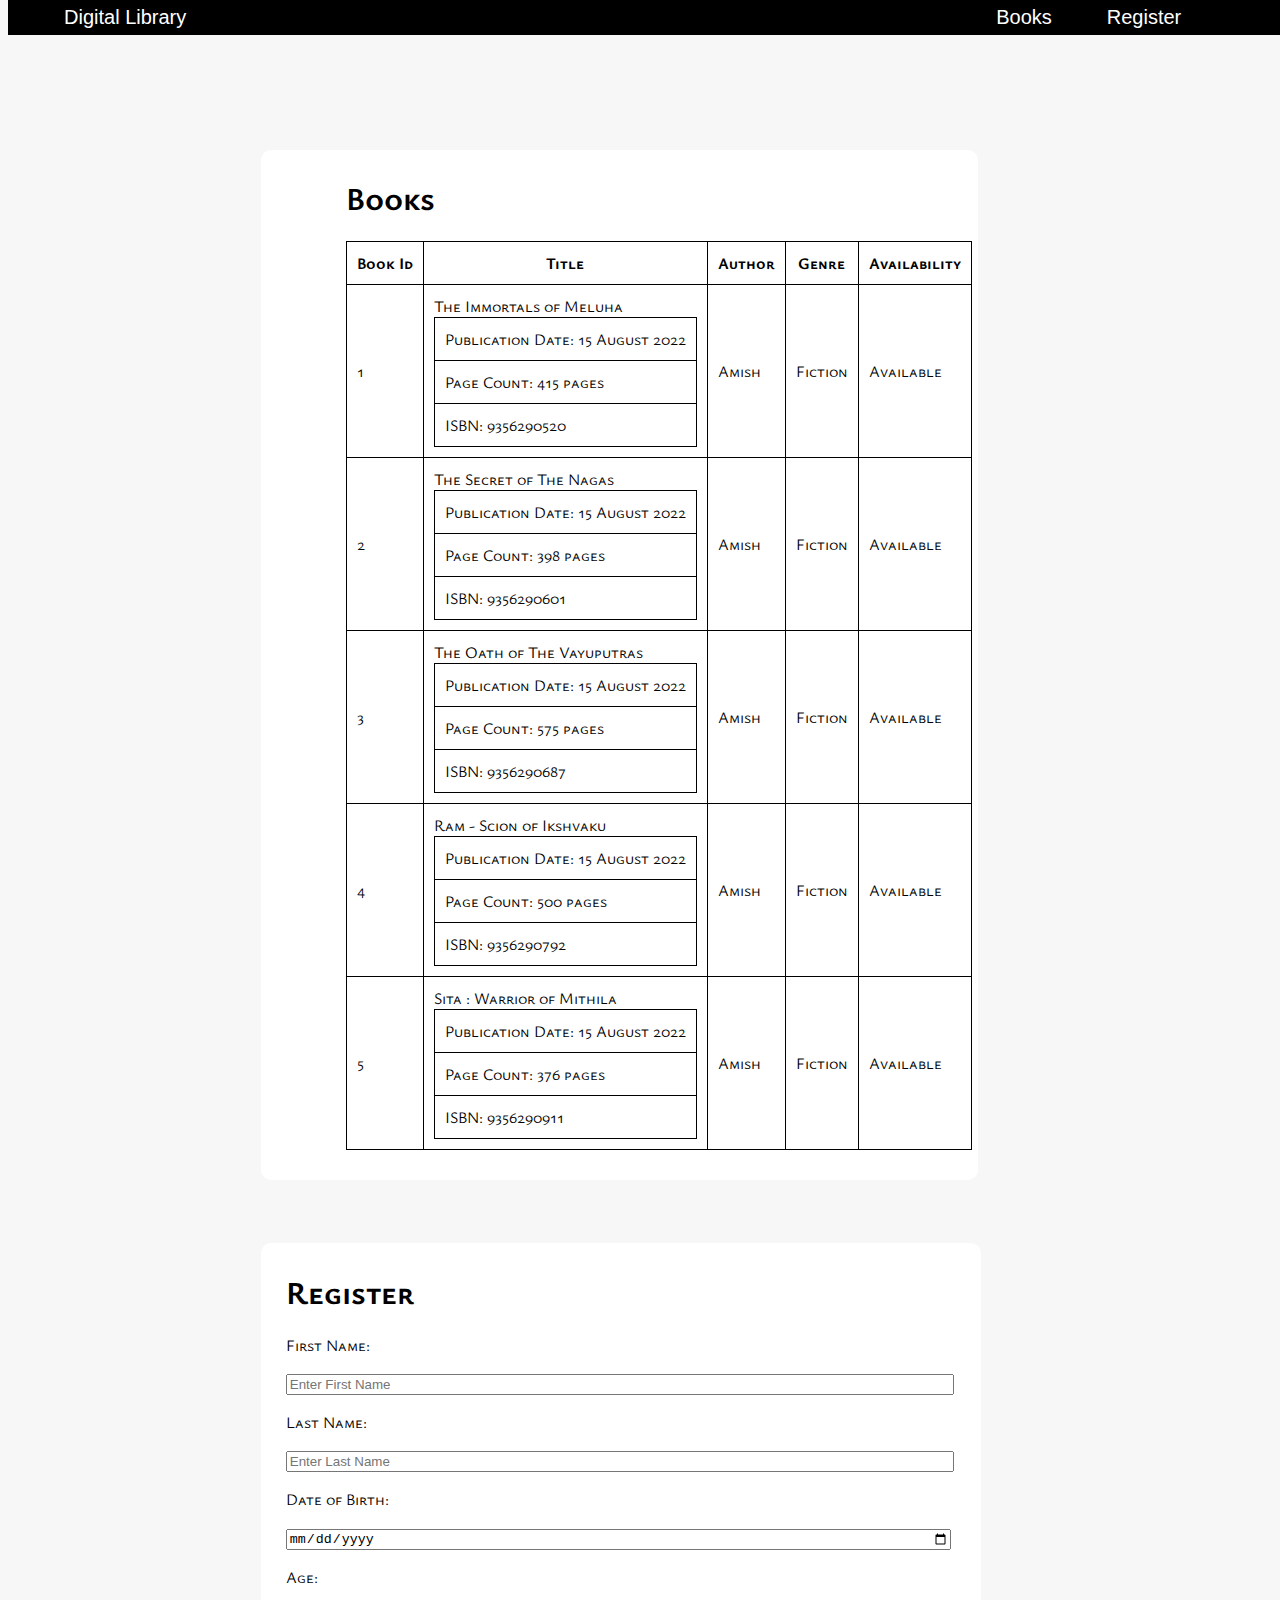
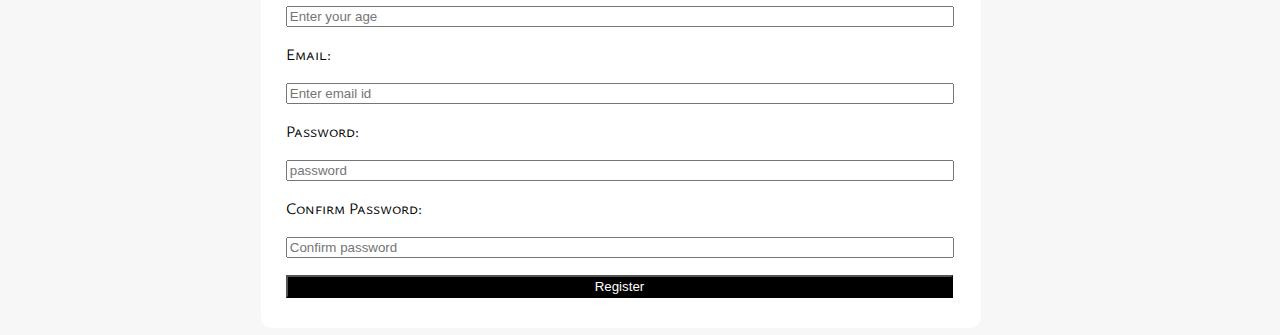
==== index.html @ 9e555ed9 "Make complete project" ====
<!DOCTYPE html>
<html lang="en">
<head>
    <meta charset="UTF-8">
    <meta name="viewport" content="width=device-width, initial-scale=1.0">
    <title>Library Management System</title>
    <link rel="stylesheet" href="libraryStyling.css">
    <link rel="preconnect" href="https://fonts.googleapis.com">
    <link rel="preconnect" href="https://fonts.gstatic.com" crossorigin>
    <link href="https://fonts.googleapis.com/css2?family=Ysabeau+SC&display=swap" rel="stylesheet">
    
</head>
<body id="libraryPage">
    <nav>
        <div class="navbar">
            <button id="library-button"><a href="#libraryPage">Digital Library</a></button>
            <button><a href="#booksPage">Books</a></button>
            <button><a href="#registerPage">Register</a></button>
        </div>
    </nav>
    <section class="booksSection" id="booksPage">
        <div>
            <h1>Books</h1>
            <table>
                <thead>
                    <tr>
                        <th>Book Id</th>
                        <th>Title</th>
                        <th>Author</th>
                        <th>Genre</th>
                        <th>Availability</th>
                    </tr>
                </thead>
                <tbody>
                    <tr>
                        <td>1</td>
                        <td>The Immortals of Meluha
                            <table>
                                <tr>
                                    <td>Publication Date: 15 August 2022</td>
                                </tr>
                                <tr>
                                    <td>Page Count: 415 pages</td>
                                </tr>
                                <tr>
                                    <td>ISBN: 9356290520</td>
                                </tr>
                            </table>
                        </td>
                        <td>Amish</td>
                        <td>Fiction</td>
                        <td>Available</td>
                    </tr>
                    <tr>
                        <td>2</td>
                        <td>The Secret of The Nagas
                            <table>
                                <tr>
                                    <td>Publication Date: 15 August 2022</td>
                                </tr>
                                <tr>
                                    <td>Page Count: 398 pages</td>
                                </tr>
                                <tr>
                                    <td>ISBN: 9356290601</td>
                                </tr>
                            </table>
                        </td>
                        <td>Amish</td>
                        <td>Fiction</td>
                        <td>Available</td>
                    </tr>
                    <tr>
                        <td>3</td>
                        <td>The Oath of The Vayuputras
                            <table>
                                <tr>
                                    <td>Publication Date: 15 August 2022</td>
                                </tr>
                                <tr>
                                    <td>Page Count: 575 pages</td>
                                </tr>
                                <tr>
                                    <td>ISBN: 9356290687</td>
                                </tr>
                            </table>
                        </td>
                        <td>Amish</td>
                        <td>Fiction</td>
                        <td>Available</td>
                    </tr>
                    <tr>
                        <td>4</td>
                        <td>Ram - Scion of Ikshvaku
                            <table>
                                <tr>
                                    <td>Publication Date: 15 August 2022</td>
                                </tr>
                                <tr>
                                    <td>Page Count: 500 pages</td>
                                </tr>
                                <tr>
                                    <td>ISBN: 9356290792</td>
                                </tr>
                            </table>
                        </td>
                        <td>Amish</td>
                        <td>Fiction</td>
                        <td>Available</td>
                    </tr>
                    <tr>
                        <td>5</td>
                        <td>Sita : Warrior of Mithila 
                            <table>
                                <tr>
                                    <td>Publication Date: 15 August 2022</td>
                                </tr>
                                <tr>
                                    <td>Page Count: 376 pages</td>
                                </tr>
                                <tr>
                                    <td>ISBN: 9356290911</td>
                                </tr>
                            </table>
                        </td>
                        <td>Amish</td>
                        <td>Fiction</td>
                        <td>Available</td>
                    </tr>
                </tbody>
            </table>
        </div>
    </section>

    <form action="" id="registerPage">
        <div class="registration">
            <h1>Register</h1>
            <p>
                <label for="firstName">First Name:</label>
            </p>
            <p>
                <input type="text" name="firstName" id="firstName" placeholder="Enter First Name" required>
            </p>
            <p>
                <label for="lastName">Last Name:</label>
            </p>
            <p>
                <input type="text" name="lastName" id="lastName" placeholder="Enter Last Name" required>
            </p>
            <p>
                <label for="dateOfBirth">Date of Birth:</label>
            </p>
            <p>
                <input type="date" name="dateOfBirth" id="dateOfBirth" required>
            </p>
            <p>
                <label for="age">Age:</label>
            </p>
            <p>
                <input type="number" name="age" id="age" placeholder="Enter your age" min="5" max="100" required>
            </p>
            <p>
                <label for="email">Email:</label>
            </p>
            <p>
                <input type="email" name="email" id="email" placeholder="Enter email id" required>
            </p>
            <p>
                <label for="password">Password:</label>
            </p>
            <p>
                <input type="password" name="password" id="password" placeholder="password" required>
            </p>
            <p>
                <label for="confirmPassword">Confirm Password:</label>
            </p>
            <p>
                <input type="password" name="confirmPassword" id="confirmPassword" placeholder="Confirm password" required>
            </p>
            <button id="regitration-button">Register</button>
        </div>
    </form>
</body>
</html>
---- libraryStyling.css ----
html {
    scroll-behavior: smooth;
}

body {
    margin-top: 150px;
    background-color: #f7f7f7;
    font-family: 'Ysabeau SC', sans-serif;
}

nav div {
    display: flex;
    background-color: black;
    color: white;
    padding: 5px 10px 5px 40px;
    position: fixed;
    top: 0;
    width: 100%;
    height: 25px;
}

#library-button {
    width: 70%;
    font-size: 20px;
    text-align: start;
}

nav div button {
    background-color: black;
    color: white;
    height: 10px;
    width: 100px;
    margin: 0 10px 0 10px;
    border-radius: 20px;
    border: 0px;
    font-size: 20px;
}

nav div button a {
    text-decoration: none;
    color: white;
}

.booksSection {
    margin-left: 20%;
    width: 50%;
    background-color: white;
    padding: 5px 0 30px 85px;
    border-radius: 10px;
}

.booksSection h1{
    color: black;
}

table, th, td {
    border: 1px solid black;
    border-collapse: collapse;
    padding: 10px;
}

form {
    margin-left: 20%;
    margin-top: 5%;
    width: 55%;
    background-color: white;
    padding: 5px 0 30px 25px;
    border-radius: 10px;
}

form div p input, button {
    width: 95%;
}

form button {
    background-color: black;
    color: white;
    width: 96%;
    height: 23.5px;
}
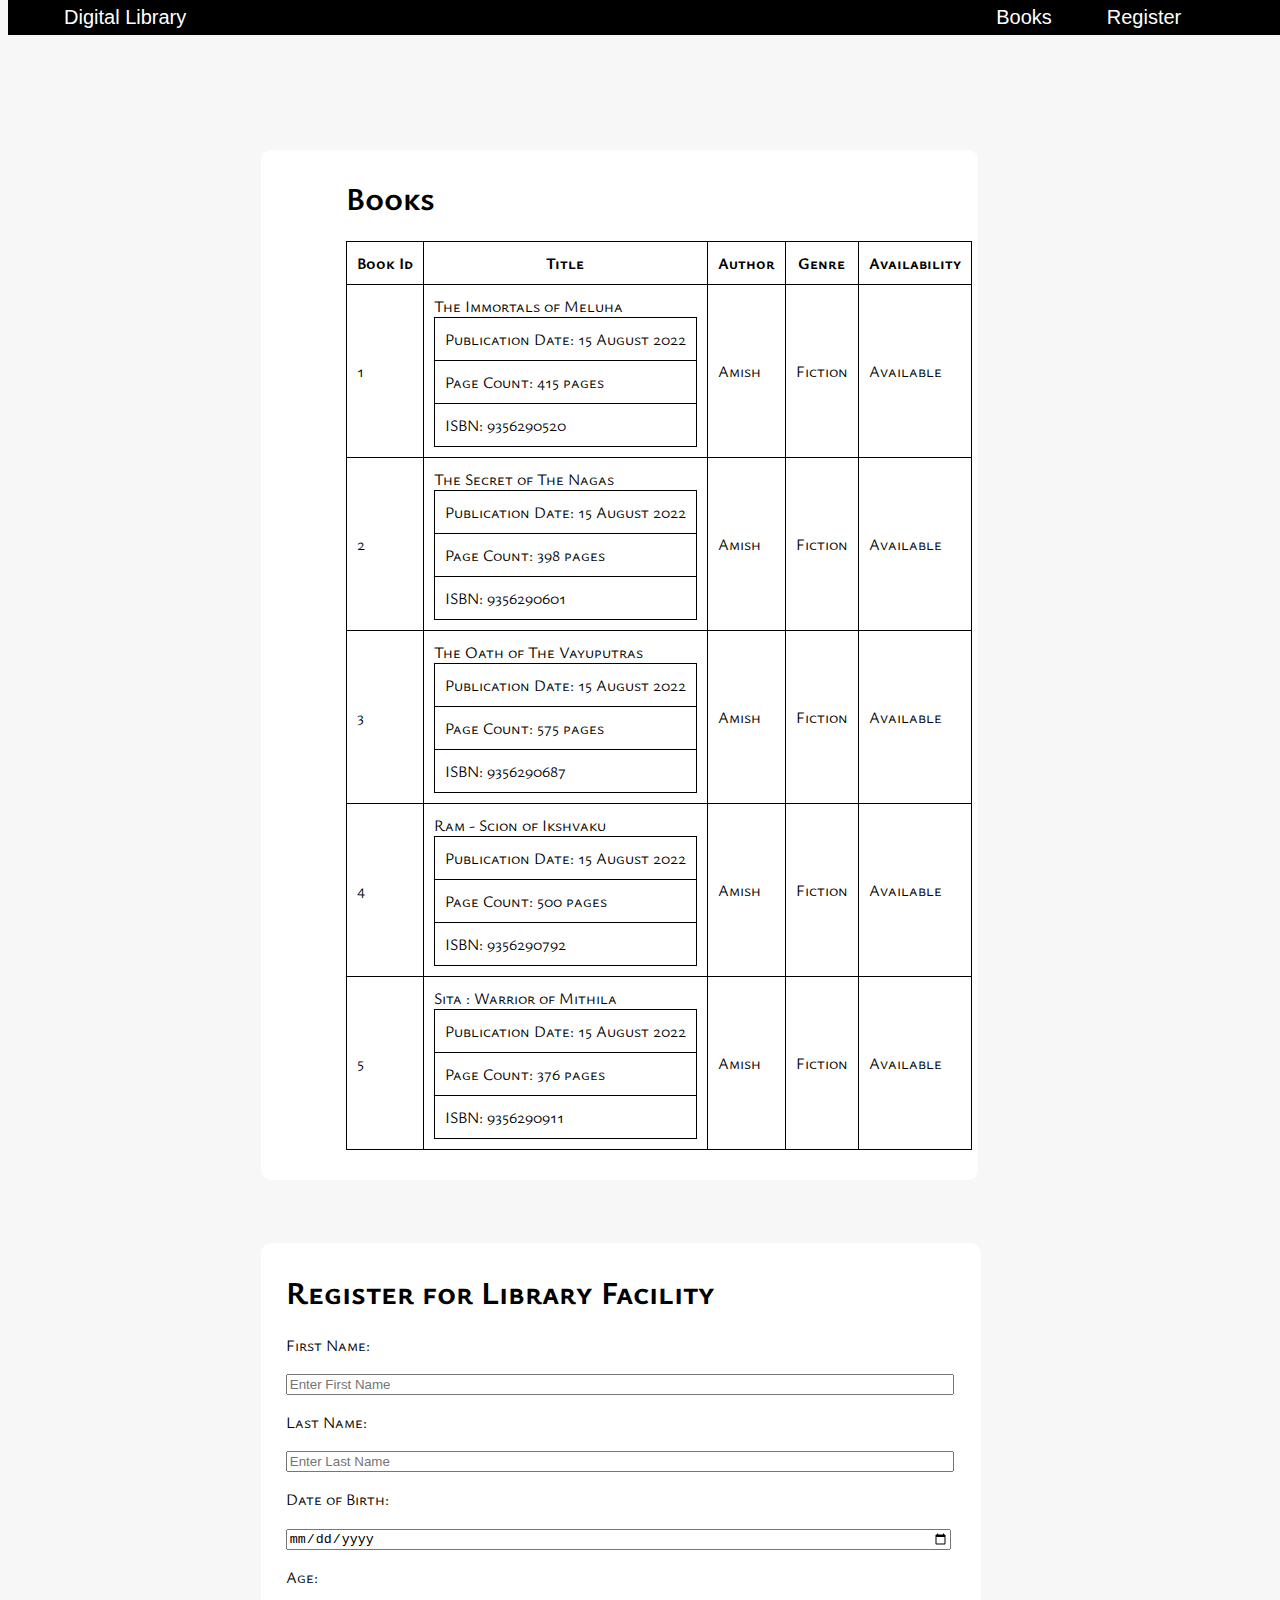
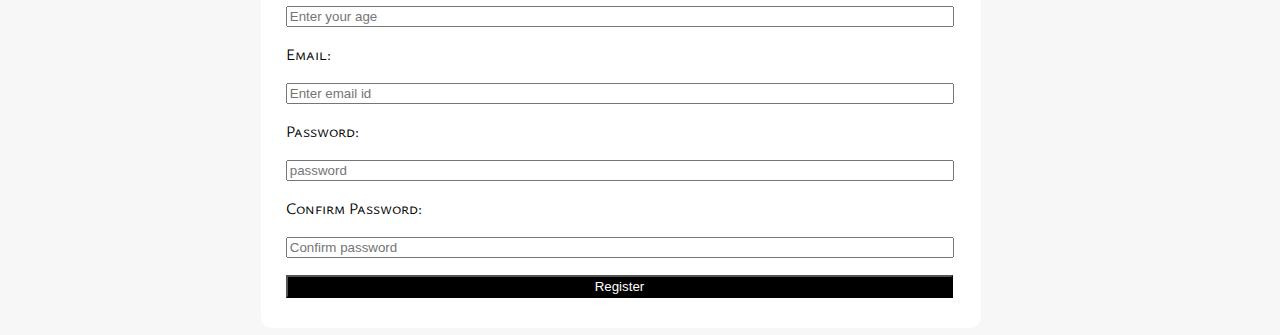
==== commit e736b180: "Add alert for registration" ====
--- a/index.html
+++ b/index.html
@@ -134,7 +134,7 @@
 
     <form action="" id="registerPage">
         <div class="registration">
-            <h1>Register</h1>
+            <h1>Register for Library Facility</h1>
             <p>
                 <label for="firstName">First Name:</label>
             </p>
@@ -177,7 +177,7 @@
             <p>
                 <input type="password" name="confirmPassword" id="confirmPassword" placeholder="Confirm password" required>
             </p>
-            <button id="regitration-button">Register</button>
+            <button id="regitration-button" onclick="alert('Your details have been registered. Thank you.')">Register</button>
         </div>
     </form>
 </body>
